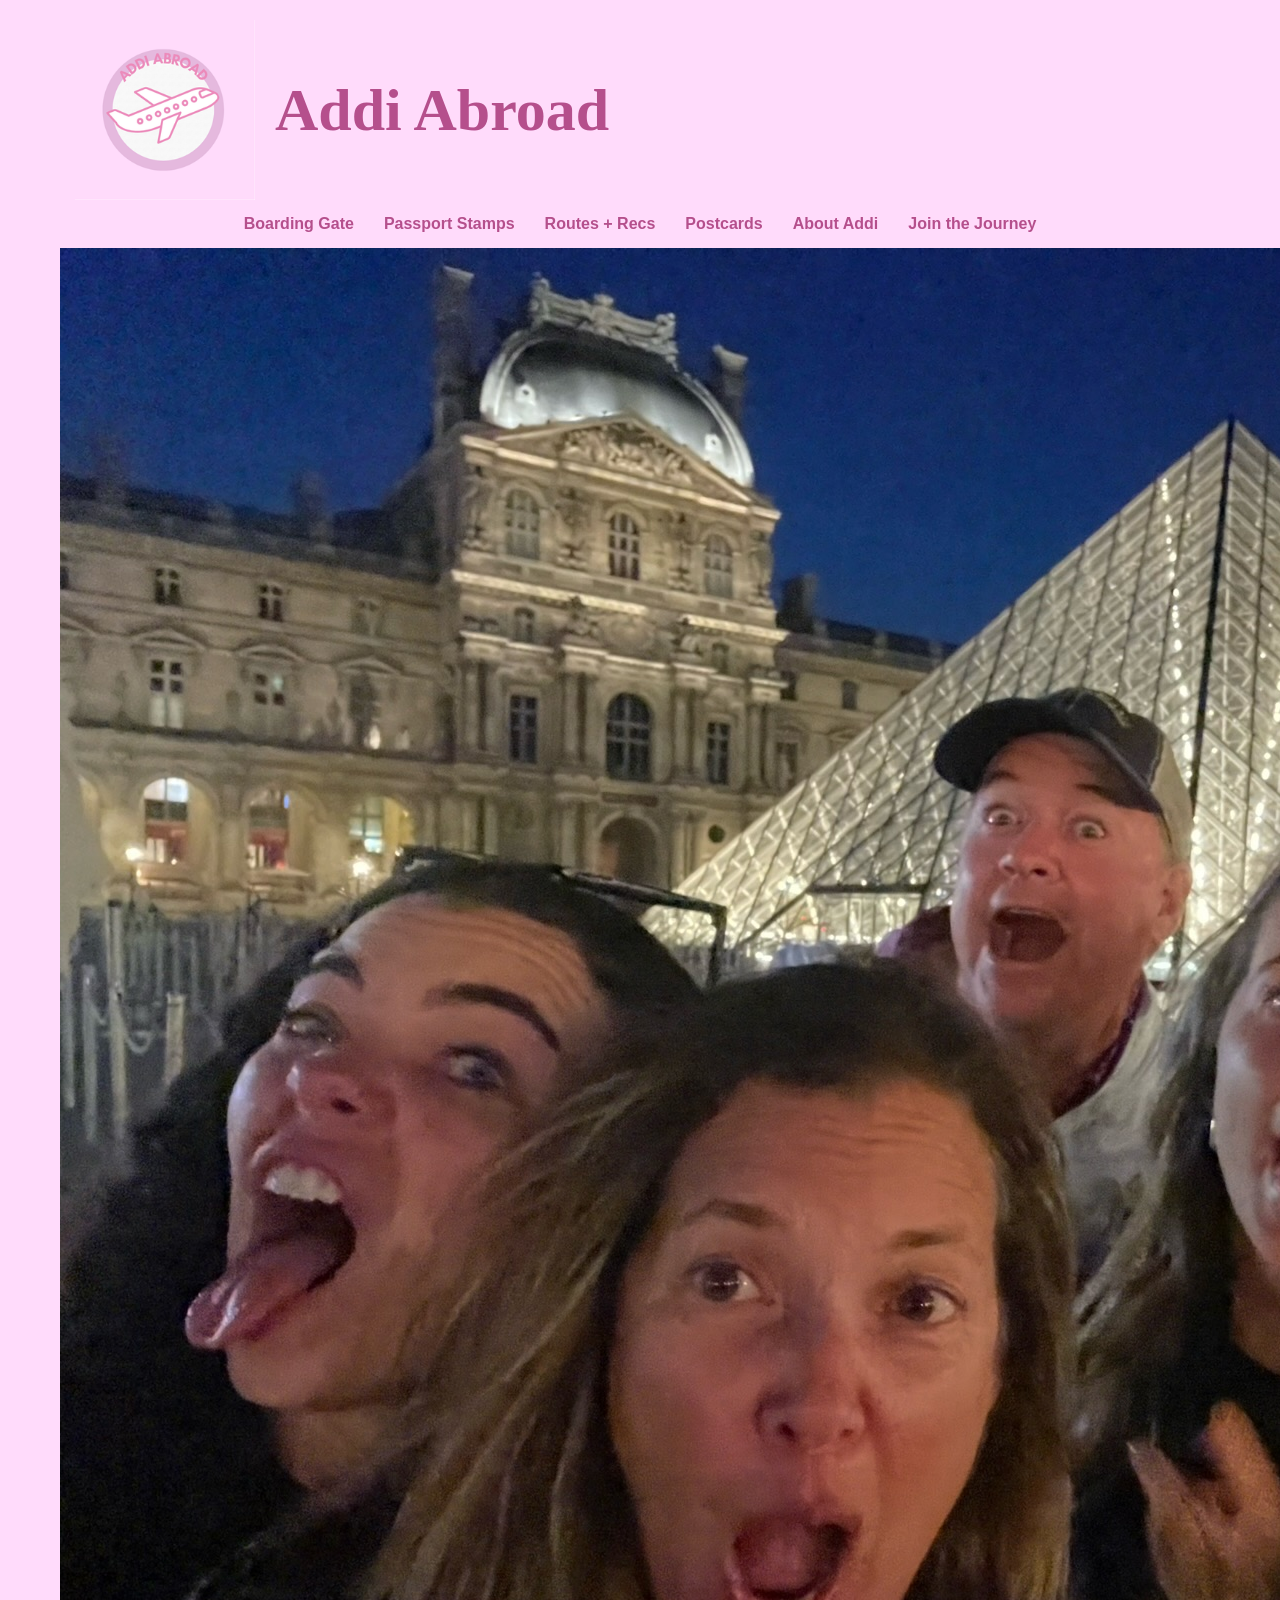
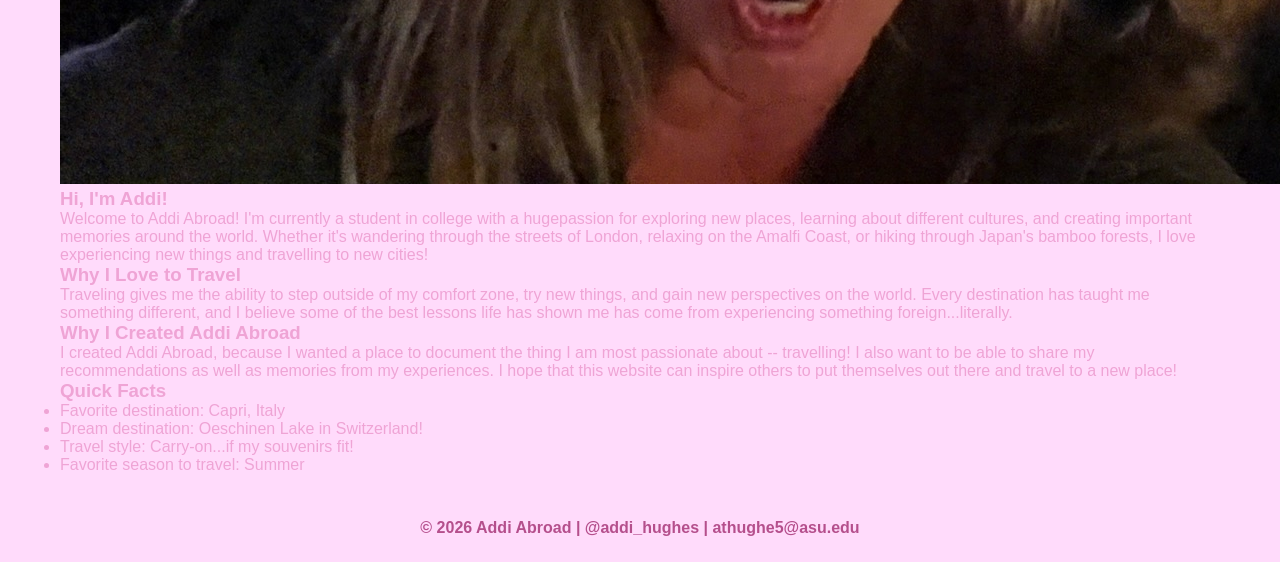
==== about.html @ 5412d840 "adding destinations, guides, about, and images" ====
<!DOCTYPE html>
<html lang="en">

<head>
    <meta charset="UTF-8">
    <meta name="viewport" content="width=device-width, initial-scale=1.0">
    <link rel="stylesheet" href="aboutaddi.css">

    <title>Addi Abroad</title>
</head>

<body>
    <div class="wrapper">
        <header>
            <div class="logo">
                <img src="images/ADDI ABROAD (2).png" alt="Addi Abroad Logo">
                <h1><a href="index.html">Addi Abroad</a></h1>
            </div>
        </header>
        <nav>
            <ul>
                <li><a href="index.html">Boarding Gate</a></li>
                <li><a href="destinations.html">Passport Stamps</a></li>
                <li><a href="guides.html">Routes + Recs</a></li>
                <li><a href="journal.html">Postcards</a></li>
                <li><a href="about.html">About Addi</a></li>
                <li><a href="contact.html">Join the Journey</a></li>
            </ul>
        </nav>
        <main>

            <section class="about">

                <img src="images/paris fam.JPG" alt="Addi traveling" class="about-photo">

                <div class="about-text">

                    <h3>Hi, I'm Addi!</h3>

                    <p>
                        Welcome to Addi Abroad! I'm currently a student in college with a hugepassion for
                        exploring new places, learning about different cultures, and creating
                        important memories around the world. Whether it's wandering
                        through the streets of London, relaxing on the Amalfi Coast, or
                        hiking through Japan's bamboo forests, I love experiencing new things and travelling to new cities!
                    </p>

                </div>

            </section>

            <section class="about-section">

                <h3>Why I Love to Travel</h3>

                <p>
                    Traveling gives me the ability to step outside of my comfort zone, try new things, and gain new perspectives on the world. Every destination has
                    taught me something different, and I believe some of the best lessons life has shown me has
                    come from experiencing something foreign...literally.
                </p>

            </section>

            <section class="about-section">

                <h3>Why I Created Addi Abroad</h3>

                <p>
                    I created Addi Abroad, because I wanted a place to document the thing I am most passionate about -- travelling! I also want to be able to share my recommendations as well as memories from my experiences. I hope that this website can inspire others to put themselves out there and travel to a new place!
                </p>

            </section>

            <section class="about-section">

                <h3>Quick Facts</h3>

                <ul>
                    <li>Favorite destination: Capri, Italy</li>
                    <li>Dream destination: Oeschinen Lake in Switzerland! </li>
                    <li>Travel style: Carry-on...if my souvenirs fit!</li>
                    <li>Favorite season to travel: Summer</li>
                </ul>

            </section>

        </main>
    </div>

    <footer>
        <p>
            © 2026 Addi Abroad | @addi_hughes | athughe5@asu.edu
        </p>
    </footer>

</body>

</html>
---- aboutaddi.css ----
* {
    margin: 0;
    padding: 0;
    box-sizing: border-box;
}

body {
    font-family: Arial, sans-serif;
    background: #ffdbfb;
    color: #efa4d5;
}

.wrapper {
    max-width: 1200px;
    margin: 0 auto;
    padding: 20px;
}

header {
    padding: 0 15px;
}

.logo {
    display: flex;
    align-items: center;
    gap: 20px;
}

.logo a {
    text-decoration: none;
    color: #b54f8c;
}

.logo img {
    width: 180px;
}

.logo h1 {
    color: #b54f8c;
    font-size: 60px;
    font-family: Georgia, serif;
}

nav {
    display: flex;
    justify-content: center;
    gap: 35px;
    padding: 15px;
}

nav a {
    text-decoration: none;
    color: #b54f8c;
    font-weight: bold;
}

nav ul {
    list-style: none;
    display: flex;
    justify-content: center;
    gap: 30px;
    padding: 0;
    margin: 0;
}

nav li {
    display: inline;
}

.hero {
    display: grid;
    grid-template-columns: 1fr 1fr;
    gap: 30px;
    padding: 40px;
    align-items: start;
}

.welcome,
.hero-image {
    height: 350px;
}

.welcome {
    background: #ffffff;
    padding: 30px;
    display: flex;
    flex-direction: column;
    justify-content: center;
    text-align: center;
    border: none;
}

.hero-image {
    border: none;
    min-height: 350px;
    padding: 20px;
}

.hero-image img {
    width: 100%;
    height: 100%;
    object-fit: cover;
}

.post-text {
    background-color: white;
    padding: 20px;
    display: flex;
    flex-direction: column;
    justify-content: center;
    text-align: center;
    height: 220px;
}

.post-text p {
    font-size: clamp(16px, 1.2vw, 24px);
    line-height: 1.4;
}

.posts {
    display: grid;
    grid-template-columns: 1fr 1fr;
    gap: 30px;
    margin-top: 30px;
}

.post {
    display: grid;
    grid-template-columns: 65% 35%;
    gap: 20px;
}

.post img {
    width: 100%;
    height: 220px;
    object-fit: cover;
    border: none;
}

footer {
    text-align: center;
    padding: 25px;
    color: #b54f8c;
    font-weight: bold;
}
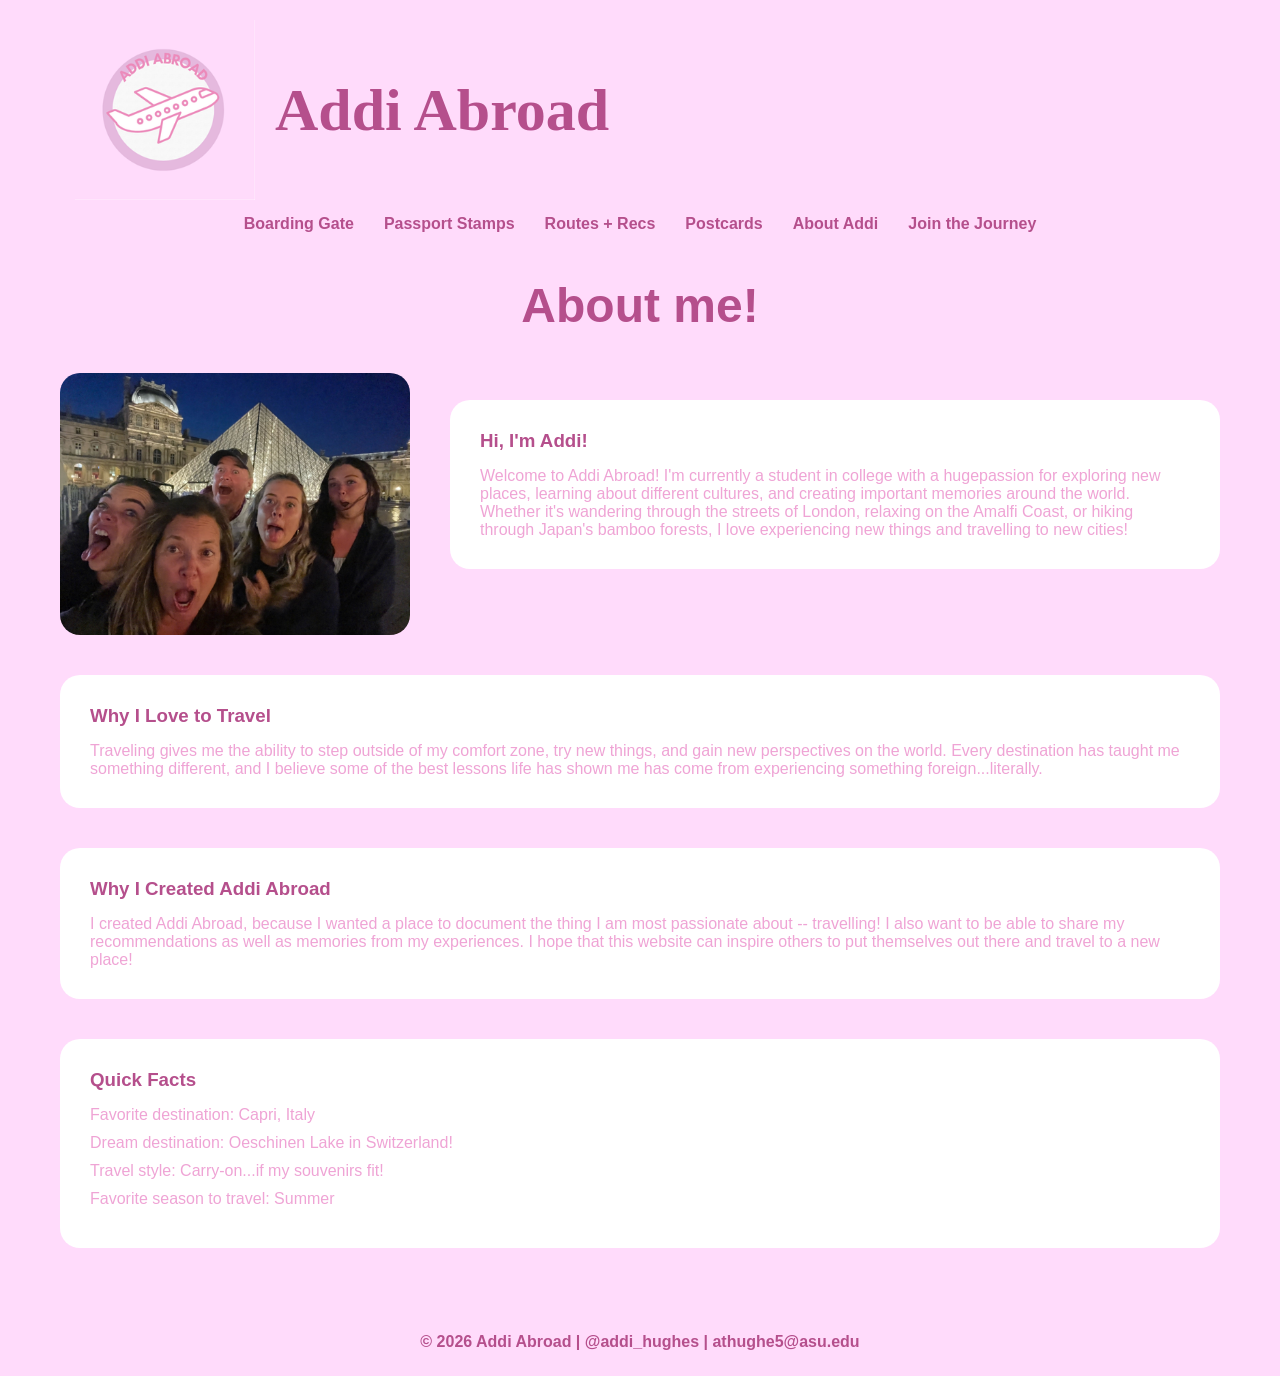
==== commit 9102e8ef: "adding all files to repository" ====
--- a/about.html
+++ b/about.html
@@ -4,6 +4,8 @@
 <head>
     <meta charset="UTF-8">
     <meta name="viewport" content="width=device-width, initial-scale=1.0">
+    <meta name="description" content="The About Addi page is meant to allow viewers to get to know me and understand why I love to travel and write about it.">
+
     <link rel="stylesheet" href="aboutaddi.css">
 
     <title>Addi Abroad</title>
@@ -27,6 +29,7 @@
                 <li><a href="contact.html">Join the Journey</a></li>
             </ul>
         </nav>
+        <h2 class="page-title">About me!</h2>
         <main>
 
             <section class="about">
@@ -42,7 +45,8 @@
                         exploring new places, learning about different cultures, and creating
                         important memories around the world. Whether it's wandering
                         through the streets of London, relaxing on the Amalfi Coast, or
-                        hiking through Japan's bamboo forests, I love experiencing new things and travelling to new cities!
+                        hiking through Japan's bamboo forests, I love experiencing new things and travelling to new
+                        cities!
                     </p>
 
                 </div>
@@ -54,7 +58,8 @@
                 <h3>Why I Love to Travel</h3>
 
                 <p>
-                    Traveling gives me the ability to step outside of my comfort zone, try new things, and gain new perspectives on the world. Every destination has
+                    Traveling gives me the ability to step outside of my comfort zone, try new things, and gain new
+                    perspectives on the world. Every destination has
                     taught me something different, and I believe some of the best lessons life has shown me has
                     come from experiencing something foreign...literally.
                 </p>
@@ -66,7 +71,10 @@
                 <h3>Why I Created Addi Abroad</h3>
 
                 <p>
-                    I created Addi Abroad, because I wanted a place to document the thing I am most passionate about -- travelling! I also want to be able to share my recommendations as well as memories from my experiences. I hope that this website can inspire others to put themselves out there and travel to a new place!
+                    I created Addi Abroad, because I wanted a place to document the thing I am most passionate about --
+                    travelling! I also want to be able to share my recommendations as well as memories from my
+                    experiences. I hope that this website can inspire others to put themselves out there and travel to a
+                    new place!
                 </p>
 
             </section>
@@ -88,9 +96,13 @@
     </div>
 
     <footer>
+
         <p>
-            © 2026 Addi Abroad | @addi_hughes | athughe5@asu.edu
+            © 2026 Addi Abroad |
+            <a href="https://www.instagram.com/addi_hughes/" target="_blank">@addi_hughes</a> |
+            <a href="mailto:athughe5@asu.edu">athughe5@asu.edu</a>
         </p>
+
     </footer>
 
 </body>
--- a/aboutaddi.css
+++ b/aboutaddi.css
@@ -69,41 +69,36 @@
 
 .hero {
     display: grid;
-    grid-template-columns: 1fr 1fr;
-    gap: 30px;
-    padding: 40px;
-    align-items: start;
-}
-
-.welcome,
+    grid-template-columns: 450px 350px;
+    justify-content: center;
+    gap: 80px;
+    align-items: center;
+}
+
 .hero-image {
-    height: 350px;
+    border: none;
+    height: 500px;
+    padding: 20px;
 }
 
 .welcome {
     background: #ffffff;
     padding: 30px;
-    display: flex;
-    flex-direction: column;
-    justify-content: center;
     text-align: center;
     border: none;
-}
-
-.hero-image {
-    border: none;
-    min-height: 350px;
-    padding: 20px;
+    border-radius: 20px;
 }
 
 .hero-image img {
     width: 100%;
     height: 100%;
     object-fit: cover;
+    border-radius: 20px;
 }
 
 .post-text {
     background-color: white;
+    border-radius: 20px;
     padding: 20px;
     display: flex;
     flex-direction: column;
@@ -135,6 +130,317 @@
     height: 220px;
     object-fit: cover;
     border: none;
+    border-radius: 20px;
+}
+
+.passport-intro {
+    max-width: 900px;
+    margin: 20px auto 40px;
+    text-align: center;
+    line-height: 1.6;
+}
+
+.table-wrapper {
+    border: 2px solid #efa4d5;
+    border-radius: 10px;
+    overflow: hidden;
+    background: white;
+}
+
+table {
+    width: 100%;
+    border-collapse: collapse;
+    border: none;
+    background: white;
+}
+
+th,
+td {
+    border: 2px solid #efa4d5;
+    padding: 12px;
+    text-align: center;
+}
+
+
+td img {
+    width: 180px;
+    height: 135px;
+    object-fit: cover;
+    border-radius: 8px;
+}
+
+.destination {
+    margin: 80px auto;
+    max-width: 1200px;
+}
+
+.destination h2 {
+    text-align: center;
+    color: #b54f8c;
+    font-size: 3rem;
+    margin-bottom: 40px;
+}
+
+.guide-grid {
+    display: grid;
+    grid-template-columns: 1fr 1fr;
+    gap: 40px;
+}
+
+.guide-card {
+    background: white;
+    padding: 40px;
+    border-radius: 20px;
+    min-height: 200px;
+    text-align: center;
+}
+
+.guide-card h3 {
+    color: #b54f8c;
+    margin-bottom: 15px;
+}
+
+.guide-card ul {
+    list-style-position: inside;
+    padding: 0;
+    margin: 15px 0 0;
+}
+
+.about {
+    display: grid;
+    grid-template-columns: 350px 1fr;
+    gap: 40px;
+    align-items: center;
+    margin: 40px auto;
+}
+
+.about-photo {
+    width: 100%;
+    border-radius: 20px;
+}
+
+.about-text,
+.about-section {
+    background: white;
+    border-radius: 20px;
+    padding: 30px;
+    margin-bottom: 40px;
+}
+
+.about h3,
+.about-section h3 {
+    color: #b54f8c;
+    margin-bottom: 15px;
+}
+
+.about-section ul {
+    list-style: none;
+    padding: 0;
+}
+
+.about-section li {
+    margin-bottom: 10px;
+}
+
+.page-title {
+    text-align: center;
+    color: #b54f8c;
+    font-size: 3rem;
+    margin-top: 40px;
+}
+
+.intro {
+    text-align: center;
+    max-width: 800px;
+    margin: 20px auto 30px;
+    line-height: 1.6;
+}
+
+.trip-title {
+    text-align: center;
+    color: #b54f8c;
+    font-size: 2.5rem;
+    margin: 40px 0 10px;
+}
+
+.day-title {
+    text-align: center;
+    color: #b54f8c;
+    margin-bottom: 25px;
+}
+
+.trip {
+    margin-bottom: 70px;
+}
+
+.postcard-pair {
+    display: grid;
+    grid-template-columns: 1fr 1fr;
+    gap: 50px;
+    align-items: start;
+}
+
+.postcard {
+    background: white;
+    border-radius: 20px;
+    overflow: hidden;
+    box-shadow: 0 6px 12px rgba(0, 0, 0, .15);
+}
+
+.front {
+    transform: rotate(-2deg);
+}
+
+.front video {
+    width: 100%;
+    height: 600px;
+    object-fit: cover;
+    display: block;
+}
+
+.front img {
+    width: 100%;
+    height: 500px;
+    object-fit: cover;
+    object-position: center;
+    display: block;
+}
+
+.front-caption {
+    height: 55px;
+    display: flex;
+    justify-content: center;
+    align-items: center;
+    border-top: 1px solid #ececec;
+    font-size: 1.4rem;
+    font-weight: bold;
+    color: #b54f8c;
+}
+
+.back {
+    display: grid;
+    grid-template-columns: 3fr 1fr;
+    transform: rotate(2deg);
+}
+
+.itinerary {
+    padding: 35px;
+}
+
+.itinerary h3 {
+    text-align: center;
+    color: #b54f8c;
+    margin-bottom: 20px;
+}
+
+.itinerary ul {
+    margin-left: 20px;
+    line-height: 2;
+}
+
+.address-side {
+    border-left: 2px dashed #d9d9d9;
+    display: flex;
+    flex-direction: column;
+    align-items: center;
+    padding: 25px;
+    gap: 20px;
+}
+
+.stamp-box {
+    width: 75px;
+    height: 75px;
+    border: 2px dashed #b54f8c;
+    border-radius: 12px;
+    display: flex;
+    justify-content: center;
+    align-items: center;
+    font-size: 45px;
+}
+
+.address-side hr {
+    width: 100%;
+    margin: 20px 0;
+}
+
+.address-side p {
+    text-align: center;
+}
+
+.page-title {
+    text-align: center;
+    color: #b54f8c;
+    font-size: 3rem;
+    margin-top: 30px;
+}
+
+.intro {
+    text-align: center;
+    max-width: 700px;
+    margin: 20px auto 40px;
+    line-height: 1.6;
+}
+
+.form-card {
+    border-radius: 20px;
+    max-width: 850px;
+    margin: 40px auto;
+    padding: 50px;
+}
+
+form {
+    display: grid;
+    grid-template-columns: 180px 1fr;
+    gap: 20px;
+    align-items: start;
+}
+
+label {
+    color: #b54f8c;
+    font-weight: bold;
+    font-size: 1.2rem;
+}
+
+input[type=text],
+input[type=email],
+textarea {
+    width: 100%;
+    border: 3px solid #b54f8c;
+    border-radius: 8px;
+    padding: 10px;
+    font-size: 1rem;
+    resize: vertical;
+}
+
+textarea {
+    min-height: 120px;
+}
+
+.radio-group {
+    display: flex;
+    gap: 30px;
+}
+
+.radio-group label {
+    font-weight: normal;
+}
+
+button {
+    grid-column: 1 / 3;
+    justify-self: center;
+    margin-top: 30px;
+    background: white;
+    border: 3px solid #b54f8c;
+    color: #b54f8c;
+    padding: 12px 40px;
+    font-size: 1.3rem;
+    border-radius: 10px;
+    cursor: pointer;
+}
+
+button:hover {
+    background: #b54f8c;
+    color: white;
 }
 
 footer {
@@ -142,4 +448,13 @@
     padding: 25px;
     color: #b54f8c;
     font-weight: bold;
+}
+
+footer a {
+    color: #b54f8c;
+    text-decoration: none;
+}
+
+footer a:hover {
+    text-decoration: underline;
 }
